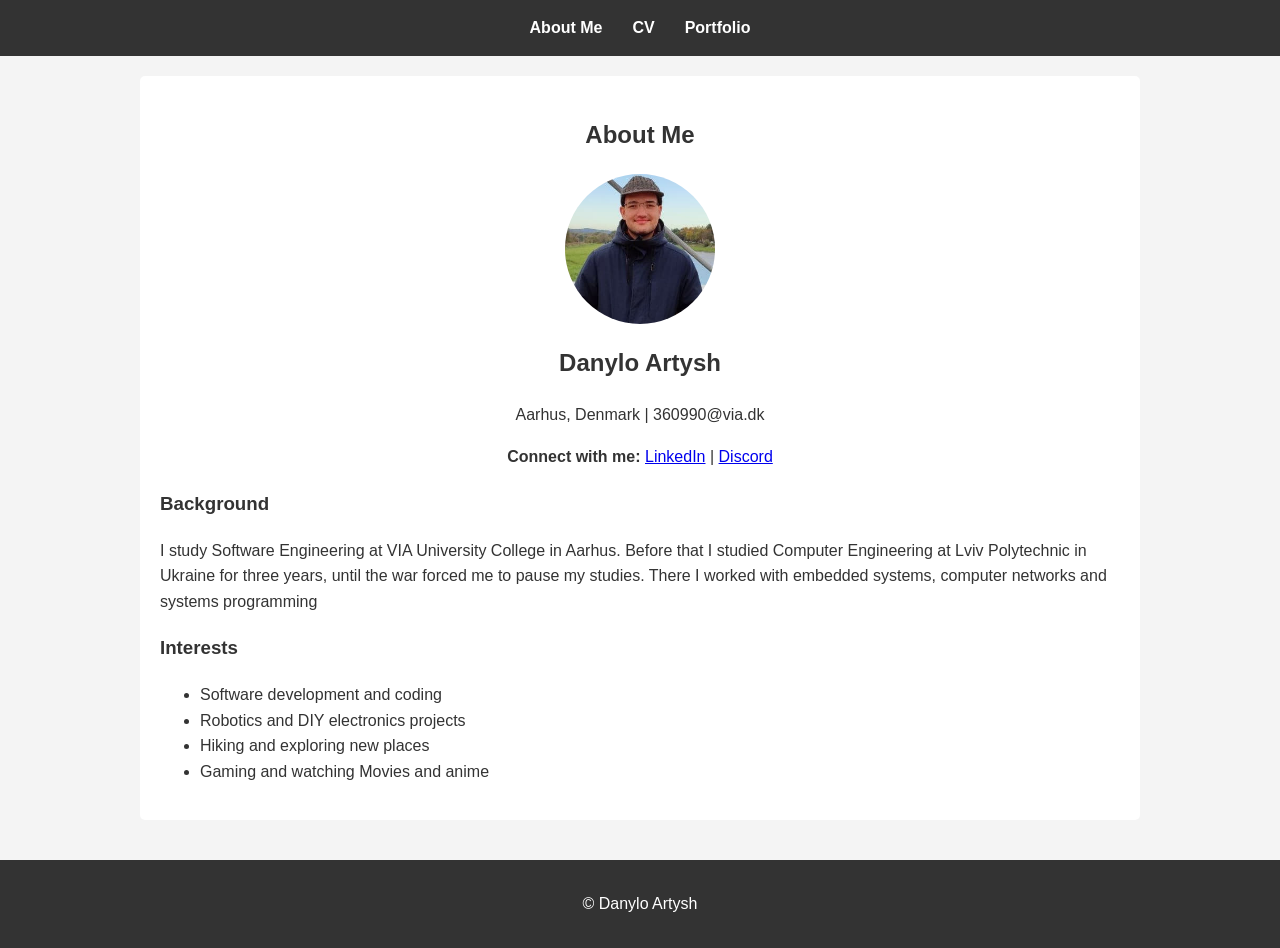
==== index.html @ 28256c23 "Rename to index.html" ====
<!DOCTYPE html>
<html lang="en">
<head>
    <meta charset="UTF-8">
    <meta name="viewport" content="width=device-width, initial-scale=1.0">
    <title>About Me</title>
    <link rel="stylesheet" href="css/style.css">
</head>
<body>
    <header>
        <nav>
            <a href="index.html">About Me</a>
            <a href="cv.html">CV</a>
            <a href="portfolio.html">Portfolio</a>
        </nav>
    </header>

    <main>
        <section>
          
            <div class="intro-center">
                <h1>About Me</h1>
                <img src="images/profile.jpg" alt="Profile Image" class="profile-img">
                <h2>Danylo Artysh</h2>
                <p>Aarhus, Denmark | 360990@via.dk</p>
                <p>
                    <strong>Connect with me:</strong> 
                    <a href="https://dk.linkedin.com/in/danylo-artysh-091790353" target="_blank">LinkedIn</a> | 
                    <a href="https://discord.com/users/543858408684519427" target="_blank">Discord</a>
                </p>
            </div>
            
            <h3>Background</h3>
            <p>I study Software Engineering at VIA University College in Aarhus. Before that I studied Computer Engineering at Lviv Polytechnic in Ukraine for three years, until the war forced me to pause my studies. There I worked with embedded systems, computer networks and systems programming        
            <h3>Interests</h3>
            <ul>
                <li>Software development and coding</li>
                <li>Robotics and DIY electronics projects</li>
                <li>Hiking and exploring new places</li>
                <li>Gaming and watching Movies and anime</li>
                
            </ul>
        </section>
    </main>

    <footer>
        <p>&copy; Danylo Artysh</p>
    </footer>
</body>
</html>
---- css/style.css ----
body {
    font-family: Arial, sans-serif;
    margin: 0;
    padding: 0;
    background-color: #f4f4f4;
    color: #333;
    line-height: 1.6;
}

header {
    background-color: #333;
    padding: 15px;
}

nav {
    display: flex;
    flex-direction: column;
    align-items: center;
    gap: 10px;
}

nav a {
    color: white;
    text-decoration: none;
    font-weight: bold;
}

nav a:hover {
    text-decoration: underline;
}

main {
    padding: 20px;
    max-width: 1000px;
    margin: 0 auto;
}

section {
    background: white;
    padding: 20px;
    margin-bottom: 20px;
    border-radius: 5px;
}

img {
    max-width: 100%;
    height: auto;
}


.intro-center {
    text-align: center;
    margin-bottom: 20px;
}

.profile-img {
    width: 150px;
    height: 150px;
    border-radius: 50%;
    object-fit: cover;
    display: block;
    margin: 0 auto 15px auto; 
}


.portfolio-grid {
    display: grid;
    grid-template-columns: 1fr;
    gap: 20px;
}

.project-card {
    background: #fff;
    border: 1px solid #ddd;
    padding: 15px;
    border-radius: 5px;
}

footer {
    text-align: center;
    padding: 15px;
    background-color: #333;
    color: white;
}

@media (min-width: 768px) {
    nav {
        flex-direction: row;
        justify-content: center;
        gap: 30px;
    }

    .portfolio-grid {
        grid-template-columns: repeat(2, 1fr);
    }
}

@media (min-width: 1024px) {
    .portfolio-grid {
        grid-template-columns: repeat(3, 1fr);
    }
}
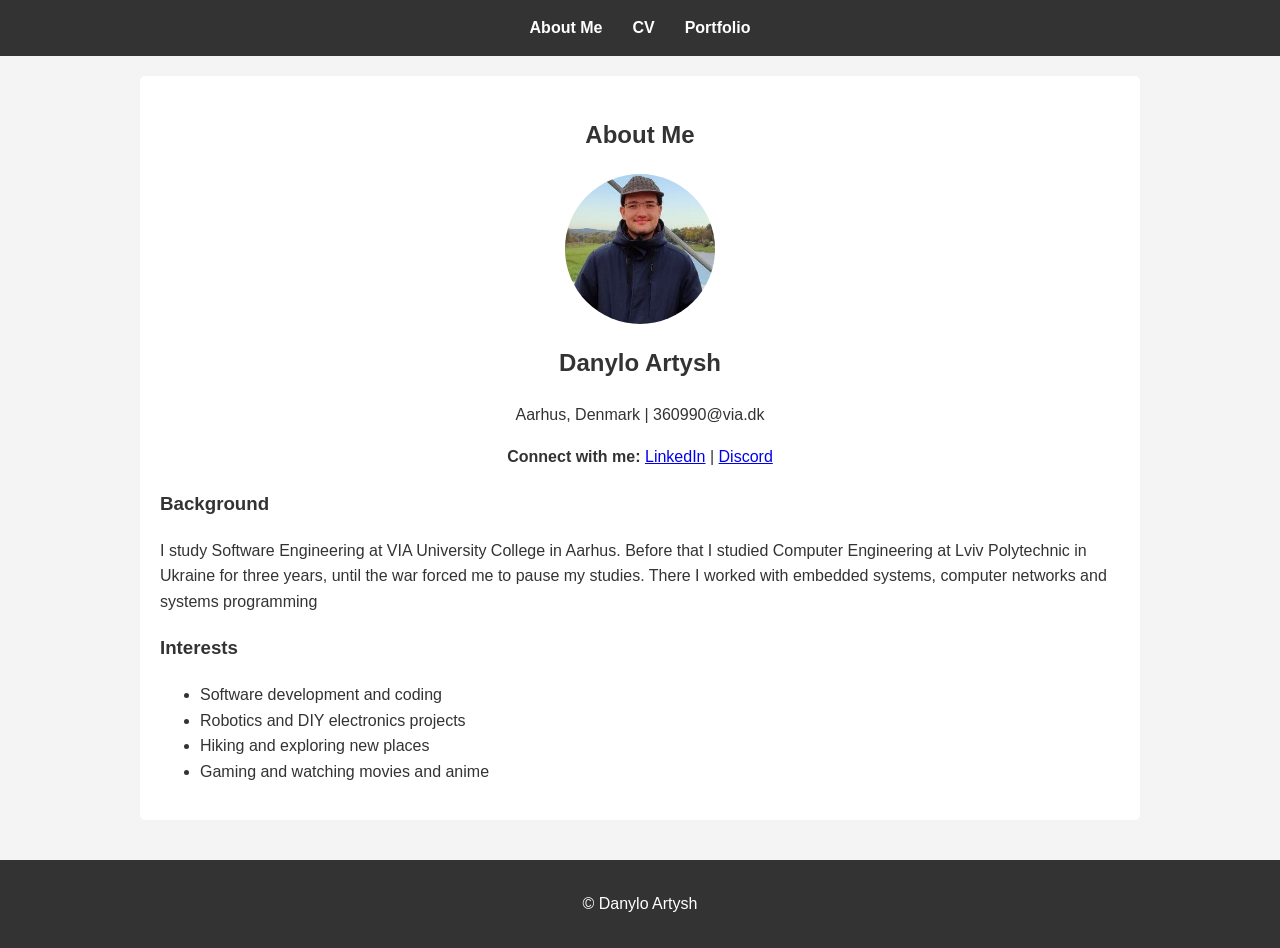
==== commit 645865ed: "Fix CSS errors after checking with W3C Validator" ====
--- a/index.html
+++ b/index.html
@@ -37,7 +37,7 @@
                 <li>Software development and coding</li>
                 <li>Robotics and DIY electronics projects</li>
                 <li>Hiking and exploring new places</li>
-                <li>Gaming and watching Movies and anime</li>
+                <li>Gaming and watching movies and anime</li>
                 
             </ul>
         </section>
